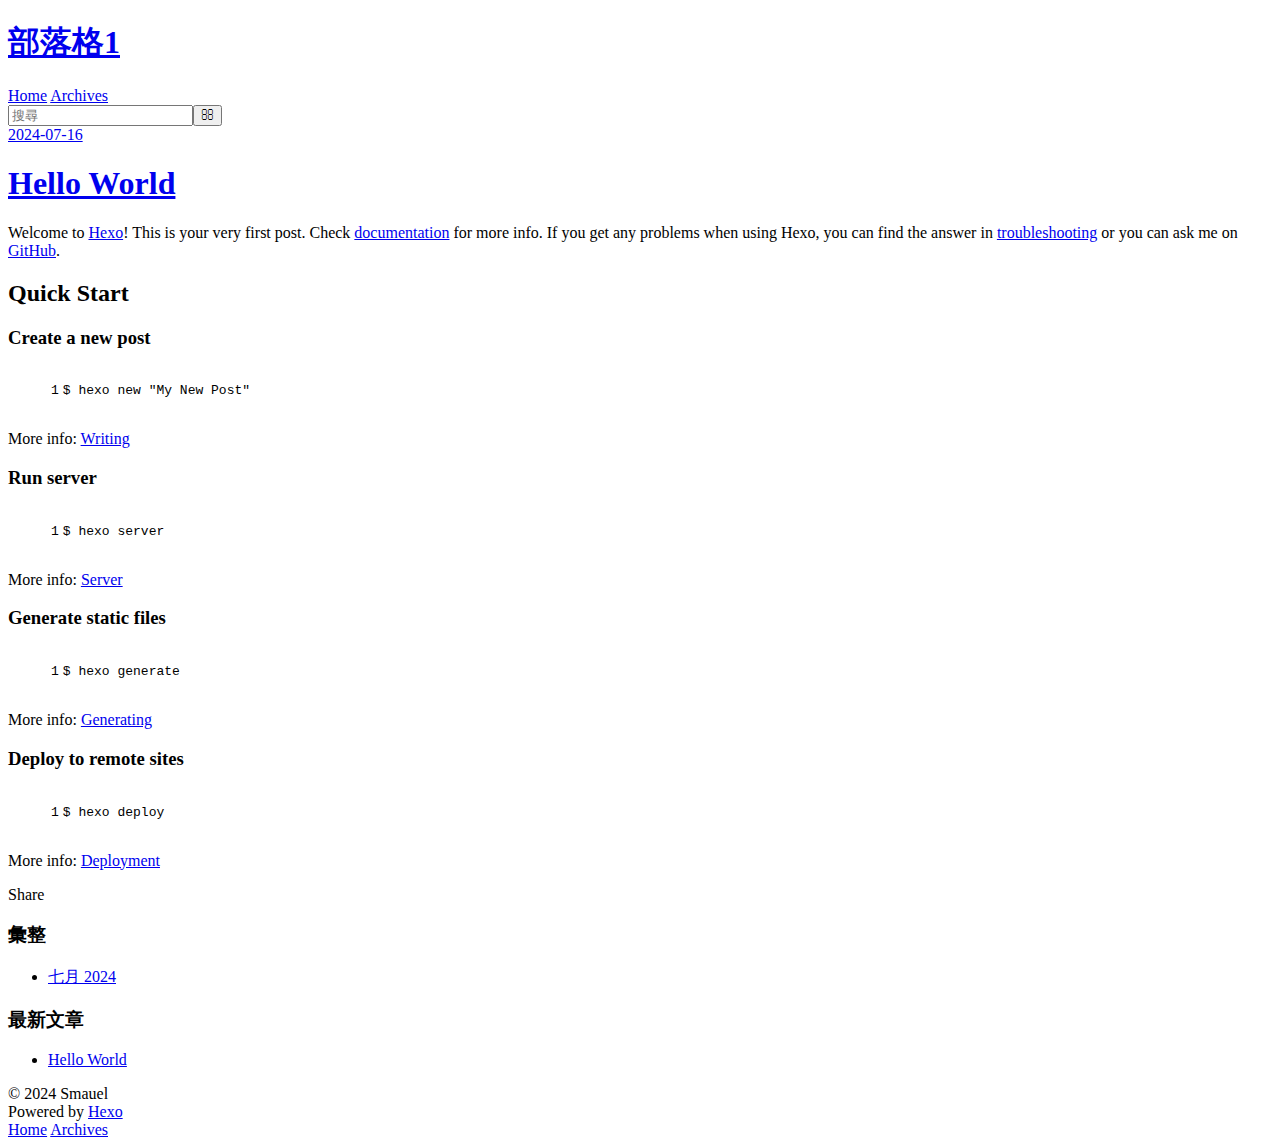
==== index.html @ ce34781a "Site updated: 2024-07-16 10:35:46" ====
<!DOCTYPE html>
<html>
<head>
  <meta charset="utf-8">
  
  
  <title>部落格1</title>
  <meta name="viewport" content="width=device-width, initial-scale=1, shrink-to-fit=no">
  <meta property="og:type" content="website">
<meta property="og:title" content="部落格1">
<meta property="og:url" content="https://940223.github.io/blog/index.html">
<meta property="og:site_name" content="部落格1">
<meta property="og:locale" content="zh_TW">
<meta property="article:author" content="Smauel">
<meta name="twitter:card" content="summary">
  
    <link rel="alternate" href="/blog/atom.xml" title="部落格1" type="application/atom+xml">
  
  
    <link rel="shortcut icon" href="/blog/favicon.png">
  
  
  
<link rel="stylesheet" href="/blog/css/style.css">

  
    
<link rel="stylesheet" href="/blog/fancybox/jquery.fancybox.min.css">

  
  
<meta name="generator" content="Hexo 7.3.0"></head>

<body>
  <div id="container">
    <div id="wrap">
      <header id="header">
  <div id="banner"></div>
  <div id="header-outer" class="outer">
    <div id="header-title" class="inner">
      <h1 id="logo-wrap">
        <a href="/blog/" id="logo">部落格1</a>
      </h1>
      
    </div>
    <div id="header-inner" class="inner">
      <nav id="main-nav">
        <a id="main-nav-toggle" class="nav-icon"><span class="fa fa-bars"></span></a>
        
          <a class="main-nav-link" href="/blog/">Home</a>
        
          <a class="main-nav-link" href="/blog/archives">Archives</a>
        
      </nav>
      <nav id="sub-nav">
        
        
          <a class="nav-icon" href="/blog/atom.xml" title="RSS Feed"><span class="fa fa-rss"></span></a>
        
        <a class="nav-icon nav-search-btn" title="搜尋"><span class="fa fa-search"></span></a>
      </nav>
      <div id="search-form-wrap">
        <form action="//google.com/search" method="get" accept-charset="UTF-8" class="search-form"><input type="search" name="q" class="search-form-input" placeholder="搜尋"><button type="submit" class="search-form-submit">&#xF002;</button><input type="hidden" name="sitesearch" value="https://940223.github.io/blog"></form>
      </div>
    </div>
  </div>
</header>

      <div class="outer">
        <section id="main">
  
    <article id="post-hello-world" class="h-entry article article-type-post" itemprop="blogPost" itemscope itemtype="https://schema.org/BlogPosting">
  <div class="article-meta">
    <a href="/blog/2024/07/16/hello-world/" class="article-date">
  <time class="dt-published" datetime="2024-07-16T02:29:13.391Z" itemprop="datePublished">2024-07-16</time>
</a>
    
  </div>
  <div class="article-inner">
    
    
      <header class="article-header">
        
  
    <h1 itemprop="name">
      <a class="p-name article-title" href="/blog/2024/07/16/hello-world/">Hello World</a>
    </h1>
  

      </header>
    
    <div class="e-content article-entry" itemprop="articleBody">
      
        <p>Welcome to <a target="_blank" rel="noopener" href="https://hexo.io/">Hexo</a>! This is your very first post. Check <a target="_blank" rel="noopener" href="https://hexo.io/docs/">documentation</a> for more info. If you get any problems when using Hexo, you can find the answer in <a target="_blank" rel="noopener" href="https://hexo.io/docs/troubleshooting.html">troubleshooting</a> or you can ask me on <a target="_blank" rel="noopener" href="https://github.com/hexojs/hexo/issues">GitHub</a>.</p>
<h2 id="Quick-Start"><a href="#Quick-Start" class="headerlink" title="Quick Start"></a>Quick Start</h2><h3 id="Create-a-new-post"><a href="#Create-a-new-post" class="headerlink" title="Create a new post"></a>Create a new post</h3><figure class="highlight bash"><table><tr><td class="gutter"><pre><span class="line">1</span><br></pre></td><td class="code"><pre><span class="line">$ hexo new <span class="string">&quot;My New Post&quot;</span></span><br></pre></td></tr></table></figure>

<p>More info: <a target="_blank" rel="noopener" href="https://hexo.io/docs/writing.html">Writing</a></p>
<h3 id="Run-server"><a href="#Run-server" class="headerlink" title="Run server"></a>Run server</h3><figure class="highlight bash"><table><tr><td class="gutter"><pre><span class="line">1</span><br></pre></td><td class="code"><pre><span class="line">$ hexo server</span><br></pre></td></tr></table></figure>

<p>More info: <a target="_blank" rel="noopener" href="https://hexo.io/docs/server.html">Server</a></p>
<h3 id="Generate-static-files"><a href="#Generate-static-files" class="headerlink" title="Generate static files"></a>Generate static files</h3><figure class="highlight bash"><table><tr><td class="gutter"><pre><span class="line">1</span><br></pre></td><td class="code"><pre><span class="line">$ hexo generate</span><br></pre></td></tr></table></figure>

<p>More info: <a target="_blank" rel="noopener" href="https://hexo.io/docs/generating.html">Generating</a></p>
<h3 id="Deploy-to-remote-sites"><a href="#Deploy-to-remote-sites" class="headerlink" title="Deploy to remote sites"></a>Deploy to remote sites</h3><figure class="highlight bash"><table><tr><td class="gutter"><pre><span class="line">1</span><br></pre></td><td class="code"><pre><span class="line">$ hexo deploy</span><br></pre></td></tr></table></figure>

<p>More info: <a target="_blank" rel="noopener" href="https://hexo.io/docs/one-command-deployment.html">Deployment</a></p>

      
    </div>
    <footer class="article-footer">
      <a data-url="https://940223.github.io/blog/2024/07/16/hello-world/" data-id="clynsx07u0000ykgx3oxr4nug" data-title="Hello World" class="article-share-link"><span class="fa fa-share">Share</span></a>
      
      
      
    </footer>
  </div>
  
</article>



  


</section>
        
          <aside id="sidebar">
  
    

  
    

  
    
  
    
  <div class="widget-wrap">
    <h3 class="widget-title">彙整</h3>
    <div class="widget">
      <ul class="archive-list"><li class="archive-list-item"><a class="archive-list-link" href="/blog/archives/2024/07/">七月 2024</a></li></ul>
    </div>
  </div>


  
    
  <div class="widget-wrap">
    <h3 class="widget-title">最新文章</h3>
    <div class="widget">
      <ul>
        
          <li>
            <a href="/blog/2024/07/16/hello-world/">Hello World</a>
          </li>
        
      </ul>
    </div>
  </div>

  
</aside>
        
      </div>
      <footer id="footer">
  
  <div class="outer">
    <div id="footer-info" class="inner">
      
      &copy; 2024 Smauel<br>
      Powered by <a href="https://hexo.io/" target="_blank">Hexo</a>
    </div>
  </div>
</footer>

    </div>
    <nav id="mobile-nav">
  
    <a href="/blog/" class="mobile-nav-link">Home</a>
  
    <a href="/blog/archives" class="mobile-nav-link">Archives</a>
  
</nav>
    


<script src="/blog/js/jquery-3.6.4.min.js"></script>



  
<script src="/blog/fancybox/jquery.fancybox.min.js"></script>




<script src="/blog/js/script.js"></script>





  </div>
</body>
</html>
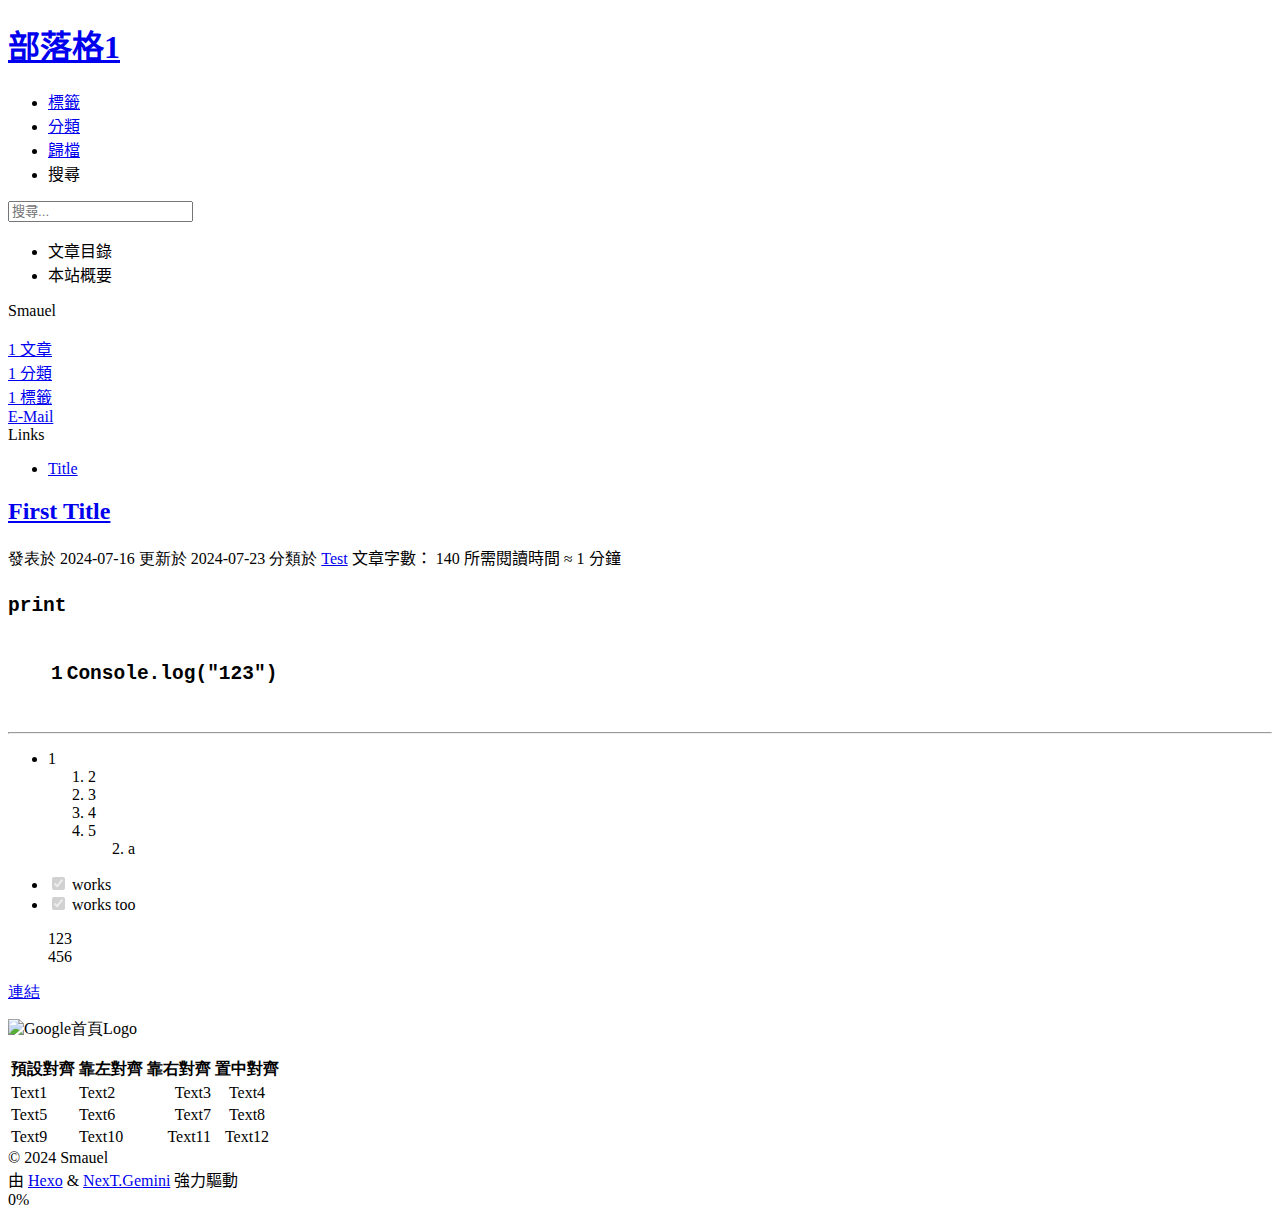
==== commit a6df73ef: "Site updated: 2024-07-23 02:13:06" ====
--- a/index.html
+++ b/index.html
@@ -1,205 +1,410 @@
 <!DOCTYPE html>
-<html>
+<html lang="zh-TW">
 <head>
-  <meta charset="utf-8">
-  
-  
-  <title>部落格1</title>
-  <meta name="viewport" content="width=device-width, initial-scale=1, shrink-to-fit=no">
-  <meta property="og:type" content="website">
+  <meta charset="UTF-8">
+<meta name="viewport" content="width=device-width">
+<meta name="theme-color" content="#222" media="(prefers-color-scheme: light)">
+<meta name="theme-color" content="#222" media="(prefers-color-scheme: dark)"><meta name="generator" content="Hexo 7.3.0">
+
+  <link rel="apple-touch-icon" sizes="180x180" href="/blog/images/apple-touch-icon-next.png">
+  <link rel="icon" type="image/png" sizes="32x32" href="/blog/images/favicon-32x32-next.png">
+  <link rel="icon" type="image/png" sizes="16x16" href="/blog/images/favicon-16x16-next.png">
+  <link rel="mask-icon" href="/blog/images/logo.svg" color="#222">
+
+<link rel="stylesheet" href="/blog/css/main.css">
+
+<link rel="stylesheet" href="https://fonts.googleapis.com/css?family=JetBrains+Mono:300,300italic,400,400italic,700,700italic&display=swap&subset=latin,latin-ext">
+
+<link rel="stylesheet" href="https://cdnjs.cloudflare.com/ajax/libs/font-awesome/6.5.2/css/all.min.css" integrity="sha256-XOqroi11tY4EFQMR9ZYwZWKj5ZXiftSx36RRuC3anlA=" crossorigin="anonymous">
+  <link rel="stylesheet" href="https://cdnjs.cloudflare.com/ajax/libs/animate.css/3.1.1/animate.min.css" integrity="sha256-PR7ttpcvz8qrF57fur/yAx1qXMFJeJFiA6pSzWi0OIE=" crossorigin="anonymous">
+  <link rel="stylesheet" href="https://cdnjs.cloudflare.com/ajax/libs/fancyapps-ui/5.0.31/fancybox/fancybox.css" integrity="sha256-gkQVf8UKZgQ0HyuxL/VnacadJ+D2Kox2TCEBuNQg5+w=" crossorigin="anonymous">
+
+<script class="next-config" data-name="main" type="application/json">{"hostname":"940223.github.io","root":"/blog/","images":"/blog/images","scheme":"Gemini","darkmode":true,"version":"8.20.0","exturl":false,"sidebar":{"position":"right","width_expanded":320,"width_dual_column":240,"display":"always","padding":18,"offset":12},"copycode":{"enable":false,"style":null},"fold":{"enable":false,"height":500},"bookmark":{"enable":false,"color":"#222","save":"auto"},"mediumzoom":false,"lazyload":false,"pangu":false,"comments":{"style":"tabs","active":null,"storage":true,"lazyload":false,"nav":null},"stickytabs":false,"motion":{"enable":true,"async":false,"transition":{"menu_item":"fadeInDown","post_block":"fadeIn","post_header":"fadeInDown","post_body":"fadeInDown","coll_header":"fadeInLeft","sidebar":"fadeInUp"}},"i18n":{"placeholder":"搜尋...","empty":"我們無法找到任何有關 ${query} 的搜索結果","hits_time":"${hits} 找到 ${time} 個結果","hits":"找到 ${hits} 個結果"},"path":"/blog/search.xml","localsearch":{"enable":true,"trigger":"auto","top_n_per_article":1,"unescape":false,"preload":true}}</script><script src="/blog/js/config.js"></script>
+
+    <meta property="og:type" content="website">
 <meta property="og:title" content="部落格1">
 <meta property="og:url" content="https://940223.github.io/blog/index.html">
 <meta property="og:site_name" content="部落格1">
 <meta property="og:locale" content="zh_TW">
 <meta property="article:author" content="Smauel">
 <meta name="twitter:card" content="summary">
-  
-    <link rel="alternate" href="/blog/atom.xml" title="部落格1" type="application/atom+xml">
-  
-  
-    <link rel="shortcut icon" href="/blog/favicon.png">
-  
-  
-  
-<link rel="stylesheet" href="/blog/css/style.css">
-
-  
-    
-<link rel="stylesheet" href="/blog/fancybox/jquery.fancybox.min.css">
-
-  
-  
-<meta name="generator" content="Hexo 7.3.0"></head>
-
-<body>
-  <div id="container">
-    <div id="wrap">
-      <header id="header">
-  <div id="banner"></div>
-  <div id="header-outer" class="outer">
-    <div id="header-title" class="inner">
-      <h1 id="logo-wrap">
-        <a href="/blog/" id="logo">部落格1</a>
-      </h1>
+
+
+<link rel="canonical" href="https://940223.github.io/blog/">
+
+
+
+<script class="next-config" data-name="page" type="application/json">{"sidebar":"","isHome":true,"isPost":false,"lang":"zh-TW","comments":"","permalink":"","path":"index.html","title":""}</script>
+
+<script class="next-config" data-name="calendar" type="application/json">""</script>
+<title>部落格1</title>
+  
+
+
+
+
+
+
+
+
+  <noscript>
+    <link rel="stylesheet" href="/blog/css/noscript.css">
+  </noscript>
+</head>
+
+<body itemscope itemtype="http://schema.org/WebPage" class="use-motion">
+  <div class="headband"></div>
+
+  <main class="main">
+    <div class="column">
+      <header class="header" itemscope itemtype="http://schema.org/WPHeader"><div class="site-brand-container">
+  <div class="site-nav-toggle">
+    <div class="toggle" aria-label="切換導航欄" role="button">
+        <span class="toggle-line"></span>
+        <span class="toggle-line"></span>
+        <span class="toggle-line"></span>
+    </div>
+  </div>
+
+  <div class="site-meta">
+
+    <a href="/blog/" class="brand" rel="start">
+      <i class="logo-line"></i>
+      <h1 class="site-title">部落格1</h1>
+      <i class="logo-line"></i>
+    </a>
+  </div>
+
+  <div class="site-nav-right">
+    <div class="toggle popup-trigger" aria-label="搜尋" role="button">
+        <i class="fa fa-search fa-fw fa-lg"></i>
+    </div>
+  </div>
+</div>
+
+
+
+<nav class="site-nav">
+  <ul class="main-menu menu"><li class="menu-item menu-item-tags"><a href="/blog/tags/" rel="section"><i class="fa fa-tags fa-fw"></i>標籤</a></li><li class="menu-item menu-item-categories"><a href="/blog/categories/" rel="section"><i class="fa fa-th fa-fw"></i>分類</a></li><li class="menu-item menu-item-archives"><a href="/blog/archives/" rel="section"><i class="fa fa-archive fa-fw"></i>歸檔</a></li>
+      <li class="menu-item menu-item-search">
+        <a role="button" class="popup-trigger"><i class="fa fa-search fa-fw"></i>搜尋
+        </a>
+      </li>
+  </ul>
+</nav>
+
+
+
+  <div class="search-pop-overlay">
+    <div class="popup search-popup"><div class="search-header">
+  <span class="search-icon">
+    <i class="fa fa-search"></i>
+  </span>
+  <div class="search-input-container">
+    <input autocomplete="off" autocapitalize="off" maxlength="80"
+           placeholder="搜尋..." spellcheck="false"
+           type="search" class="search-input">
+  </div>
+  <span class="popup-btn-close" role="button">
+    <i class="fa fa-times-circle"></i>
+  </span>
+</div>
+<div class="search-result-container no-result">
+  <div class="search-result-icon">
+    <i class="fa fa-spinner fa-pulse fa-5x"></i>
+  </div>
+</div>
+
+    </div>
+  </div>
+
+</header>
+        
+  
+  <aside class="sidebar">
+
+    <div class="sidebar-inner sidebar-overview-active">
+      <ul class="sidebar-nav">
+        <li class="sidebar-nav-toc">
+          文章目錄
+        </li>
+        <li class="sidebar-nav-overview">
+          本站概要
+        </li>
+      </ul>
+
+      <div class="sidebar-panel-container">
+        <!--noindex-->
+        <div class="post-toc-wrap sidebar-panel">
+        </div>
+        <!--/noindex-->
+
+        <div class="site-overview-wrap sidebar-panel">
+          <div class="site-author animated" itemprop="author" itemscope itemtype="http://schema.org/Person">
+  <p class="site-author-name" itemprop="name">Smauel</p>
+  <div class="site-description" itemprop="description"></div>
+</div>
+<div class="site-state-wrap animated">
+  <nav class="site-state">
+      <div class="site-state-item site-state-posts">
+        <a href="/blog/archives/">
+          <span class="site-state-item-count">1</span>
+          <span class="site-state-item-name">文章</span>
+        </a>
+      </div>
+      <div class="site-state-item site-state-categories">
+          <a href="/blog/categories/">
+        <span class="site-state-item-count">1</span>
+        <span class="site-state-item-name">分類</span></a>
+      </div>
+      <div class="site-state-item site-state-tags">
+          <a href="/blog/tags/">
+        <span class="site-state-item-count">1</span>
+        <span class="site-state-item-name">標籤</span></a>
+      </div>
+  </nav>
+</div>
+  <div class="links-of-author animated">
+      <span class="links-of-author-item">
+        <a href="mailto:940223@gmail.com" title="E-Mail → mailto:940223@gmail.com" rel="noopener me" target="_blank"><i class="fa fa-envelope fa-fw"></i>E-Mail</a>
+      </span>
+  </div>
+
+        </div>
+      </div>
+    </div>
+
+    
+    <div class="sidebar-inner sidebar-blogroll">
+      <div class="links-of-blogroll animated">
+        <div class="links-of-blogroll-title"><i class="fa fa-globe fa-fw"></i>
+          Links
+        </div>
+        <ul class="links-of-blogroll-list">
+            <li class="links-of-blogroll-item">
+              <a href="https://example.com/" title="https:&#x2F;&#x2F;example.com" rel="noopener" target="_blank">Title</a>
+            </li>
+        </ul>
+      </div>
+    </div>
+  </aside>
+
+
+    </div>
+
+    <div class="main-inner index posts-expand">
+
+    
+
+
+<div class="post-block">
+  
+  
+
+  <article itemscope itemtype="http://schema.org/Article" class="post-content" lang="">
+    <link itemprop="mainEntityOfPage" href="https://940223.github.io/blog/2024/07/16/First-Article/">
+
+    <span hidden itemprop="author" itemscope itemtype="http://schema.org/Person">
+      <meta itemprop="image" content="/blog/images/avatar.gif">
+      <meta itemprop="name" content="Smauel">
+    </span>
+
+    <span hidden itemprop="publisher" itemscope itemtype="http://schema.org/Organization">
+      <meta itemprop="name" content="部落格1">
+      <meta itemprop="description" content="">
+    </span>
+
+    <span hidden itemprop="post" itemscope itemtype="http://schema.org/CreativeWork">
+      <meta itemprop="name" content="undefined | 部落格1">
+      <meta itemprop="description" content="">
+    </span>
+      <header class="post-header">
+        <h2 class="post-title" itemprop="name headline">
+          <a href="/blog/2024/07/16/First-Article/" class="post-title-link" itemprop="url">First Title</a>
+        </h2>
+
+        <div class="post-meta-container">
+          <div class="post-meta">
+    <span class="post-meta-item">
+      <span class="post-meta-item-icon">
+        <i class="far fa-calendar"></i>
+      </span>
+      <span class="post-meta-item-text">發表於</span>
+
+      <time title="創建時間：2024-07-16 11:10:00" itemprop="dateCreated datePublished" datetime="2024-07-16T11:10:00+00:00">2024-07-16</time>
+    </span>
+    <span class="post-meta-item">
+      <span class="post-meta-item-icon">
+        <i class="far fa-calendar-check"></i>
+      </span>
+      <span class="post-meta-item-text">更新於</span>
+      <time title="修改時間：2024-07-23 02:12:48" itemprop="dateModified" datetime="2024-07-23T02:12:48+00:00">2024-07-23</time>
+    </span>
+    <span class="post-meta-item">
+      <span class="post-meta-item-icon">
+        <i class="far fa-folder"></i>
+      </span>
+      <span class="post-meta-item-text">分類於</span>
+        <span itemprop="about" itemscope itemtype="http://schema.org/Thing">
+          <a href="/blog/categories/Test/" itemprop="url" rel="index"><span itemprop="name">Test</span></a>
+        </span>
+    </span>
+
+  
+    <span class="post-meta-break"></span>
+    <span class="post-meta-item" title="文章字數">
+      <span class="post-meta-item-icon">
+        <i class="far fa-file-word"></i>
+      </span>
+      <span class="post-meta-item-text">文章字數：</span>
+      <span>140</span>
+    </span>
+    <span class="post-meta-item" title="所需閱讀時間">
+      <span class="post-meta-item-icon">
+        <i class="far fa-clock"></i>
+      </span>
+      <span class="post-meta-item-text">所需閱讀時間 &asymp;</span>
+      <span>1 分鐘</span>
+    </span>
+</div>
+
+        </div>
+      </header>
+
+    
+    
+    
+    <div class="post-body" itemprop="articleBody">
+          <h2 id="print"><a href="#print" class="headerlink" title="print"></a><code>print</code><br><figure class="highlight csharp"><table><tr><td class="gutter"><pre><span class="line">1</span><br></pre></td><td class="code"><pre><span class="line">Console.log(<span class="string">&quot;123&quot;</span>)</span><br></pre></td></tr></table></figure></h2><hr>
+<ul>
+<li>1<ol>
+<li>2</li>
+<li>3</li>
+<li>4</li>
+<li>5<ol start="2">
+<li>a</li>
+</ol>
+</li>
+</ol>
+</li>
+</ul>
+<ul>
+<li><input checked="" disabled="" type="checkbox"> works</li>
+<li><input checked="" disabled="" type="checkbox"> works too</li>
+</ul>
+<blockquote>
+<p>123<br>456</p>
+</blockquote>
+<p><a href="https://940223.github.io/blog/">連結</a></p>
+<p><img src="https://www.google.com/images/branding/googlelogo/1x/googlelogo_color_272x92dp.png" alt="Google首頁Logo"></p>
+<table>
+<thead>
+<tr>
+<th>預設對齊</th>
+<th align="left">靠左對齊</th>
+<th align="right">靠右對齊</th>
+<th align="center">置中對齊</th>
+</tr>
+</thead>
+<tbody><tr>
+<td>Text1</td>
+<td align="left">Text2</td>
+<td align="right">Text3</td>
+<td align="center">Text4</td>
+</tr>
+<tr>
+<td>Text5</td>
+<td align="left">Text6</td>
+<td align="right">Text7</td>
+<td align="center">Text8</td>
+</tr>
+<tr>
+<td>Text9</td>
+<td align="left">Text10</td>
+<td align="right">Text11</td>
+<td align="center">Text12</td>
+</tr>
+</tbody></table>
+
       
     </div>
-    <div id="header-inner" class="inner">
-      <nav id="main-nav">
-        <a id="main-nav-toggle" class="nav-icon"><span class="fa fa-bars"></span></a>
-        
-          <a class="main-nav-link" href="/blog/">Home</a>
-        
-          <a class="main-nav-link" href="/blog/archives">Archives</a>
-        
-      </nav>
-      <nav id="sub-nav">
-        
-        
-          <a class="nav-icon" href="/blog/atom.xml" title="RSS Feed"><span class="fa fa-rss"></span></a>
-        
-        <a class="nav-icon nav-search-btn" title="搜尋"><span class="fa fa-search"></span></a>
-      </nav>
-      <div id="search-form-wrap">
-        <form action="//google.com/search" method="get" accept-charset="UTF-8" class="search-form"><input type="search" name="q" class="search-form-input" placeholder="搜尋"><button type="submit" class="search-form-submit">&#xF002;</button><input type="hidden" name="sitesearch" value="https://940223.github.io/blog"></form>
-      </div>
-    </div>
-  </div>
-</header>
-
-      <div class="outer">
-        <section id="main">
-  
-    <article id="post-hello-world" class="h-entry article article-type-post" itemprop="blogPost" itemscope itemtype="https://schema.org/BlogPosting">
-  <div class="article-meta">
-    <a href="/blog/2024/07/16/hello-world/" class="article-date">
-  <time class="dt-published" datetime="2024-07-16T02:29:13.391Z" itemprop="datePublished">2024-07-16</time>
-</a>
-    
-  </div>
-  <div class="article-inner">
-    
-    
-      <header class="article-header">
-        
-  
-    <h1 itemprop="name">
-      <a class="p-name article-title" href="/blog/2024/07/16/hello-world/">Hello World</a>
-    </h1>
-  
-
-      </header>
-    
-    <div class="e-content article-entry" itemprop="articleBody">
-      
-        <p>Welcome to <a target="_blank" rel="noopener" href="https://hexo.io/">Hexo</a>! This is your very first post. Check <a target="_blank" rel="noopener" href="https://hexo.io/docs/">documentation</a> for more info. If you get any problems when using Hexo, you can find the answer in <a target="_blank" rel="noopener" href="https://hexo.io/docs/troubleshooting.html">troubleshooting</a> or you can ask me on <a target="_blank" rel="noopener" href="https://github.com/hexojs/hexo/issues">GitHub</a>.</p>
-<h2 id="Quick-Start"><a href="#Quick-Start" class="headerlink" title="Quick Start"></a>Quick Start</h2><h3 id="Create-a-new-post"><a href="#Create-a-new-post" class="headerlink" title="Create a new post"></a>Create a new post</h3><figure class="highlight bash"><table><tr><td class="gutter"><pre><span class="line">1</span><br></pre></td><td class="code"><pre><span class="line">$ hexo new <span class="string">&quot;My New Post&quot;</span></span><br></pre></td></tr></table></figure>
-
-<p>More info: <a target="_blank" rel="noopener" href="https://hexo.io/docs/writing.html">Writing</a></p>
-<h3 id="Run-server"><a href="#Run-server" class="headerlink" title="Run server"></a>Run server</h3><figure class="highlight bash"><table><tr><td class="gutter"><pre><span class="line">1</span><br></pre></td><td class="code"><pre><span class="line">$ hexo server</span><br></pre></td></tr></table></figure>
-
-<p>More info: <a target="_blank" rel="noopener" href="https://hexo.io/docs/server.html">Server</a></p>
-<h3 id="Generate-static-files"><a href="#Generate-static-files" class="headerlink" title="Generate static files"></a>Generate static files</h3><figure class="highlight bash"><table><tr><td class="gutter"><pre><span class="line">1</span><br></pre></td><td class="code"><pre><span class="line">$ hexo generate</span><br></pre></td></tr></table></figure>
-
-<p>More info: <a target="_blank" rel="noopener" href="https://hexo.io/docs/generating.html">Generating</a></p>
-<h3 id="Deploy-to-remote-sites"><a href="#Deploy-to-remote-sites" class="headerlink" title="Deploy to remote sites"></a>Deploy to remote sites</h3><figure class="highlight bash"><table><tr><td class="gutter"><pre><span class="line">1</span><br></pre></td><td class="code"><pre><span class="line">$ hexo deploy</span><br></pre></td></tr></table></figure>
-
-<p>More info: <a target="_blank" rel="noopener" href="https://hexo.io/docs/one-command-deployment.html">Deployment</a></p>
-
-      
-    </div>
-    <footer class="article-footer">
-      <a data-url="https://940223.github.io/blog/2024/07/16/hello-world/" data-id="clynsx07u0000ykgx3oxr4nug" data-title="Hello World" class="article-share-link"><span class="fa fa-share">Share</span></a>
-      
-      
+
+    
+    
+    
+
+    <footer class="post-footer">
+        <div class="post-eof"></div>
       
     </footer>
-  </div>
-  
-</article>
-
-
-
-  
-
-
-</section>
-        
-          <aside id="sidebar">
-  
-    
-
-  
-    
-
-  
-    
-  
-    
-  <div class="widget-wrap">
-    <h3 class="widget-title">彙整</h3>
-    <div class="widget">
-      <ul class="archive-list"><li class="archive-list-item"><a class="archive-list-link" href="/blog/archives/2024/07/">七月 2024</a></li></ul>
-    </div>
-  </div>
-
-
-  
-    
-  <div class="widget-wrap">
-    <h3 class="widget-title">最新文章</h3>
-    <div class="widget">
-      <ul>
-        
-          <li>
-            <a href="/blog/2024/07/16/hello-world/">Hello World</a>
-          </li>
-        
-      </ul>
-    </div>
-  </div>
-
-  
-</aside>
-        
-      </div>
-      <footer id="footer">
-  
-  <div class="outer">
-    <div id="footer-info" class="inner">
-      
-      &copy; 2024 Smauel<br>
-      Powered by <a href="https://hexo.io/" target="_blank">Hexo</a>
-    </div>
-  </div>
-</footer>
-
-    </div>
-    <nav id="mobile-nav">
-  
-    <a href="/blog/" class="mobile-nav-link">Home</a>
-  
-    <a href="/blog/archives" class="mobile-nav-link">Archives</a>
-  
-</nav>
-    
-
-
-<script src="/blog/js/jquery-3.6.4.min.js"></script>
-
-
-
-  
-<script src="/blog/fancybox/jquery.fancybox.min.js"></script>
-
-
-
-
-<script src="/blog/js/script.js"></script>
-
-
-
-
-
-  </div>
+  </article>
+</div>
+
+
+
+
+
+</div>
+  </main>
+
+  <footer class="footer">
+    <div class="footer-inner">
+
+  <div class="copyright">
+    &copy; 
+    <span itemprop="copyrightYear">2024</span>
+    <span class="with-love">
+      <i class="fa fa-heart"></i>
+    </span>
+    <span class="author" itemprop="copyrightHolder">Smauel</span>
+  </div>
+  <div class="powered-by">由 <a href="https://hexo.io/" rel="noopener" target="_blank">Hexo</a> & <a href="https://theme-next.js.org/" rel="noopener" target="_blank">NexT.Gemini</a> 強力驅動
+  </div>
+
+    </div>
+  </footer>
+
+  
+  <div class="toggle sidebar-toggle" role="button">
+    <span class="toggle-line"></span>
+    <span class="toggle-line"></span>
+    <span class="toggle-line"></span>
+  </div>
+  <div class="sidebar-dimmer"></div>
+  <div class="back-to-top" role="button" aria-label="回到頂端">
+    <i class="fa fa-arrow-up fa-lg"></i>
+    <span>0%</span>
+  </div>
+
+<noscript>
+  <div class="noscript-warning">Theme NexT works best with JavaScript enabled</div>
+</noscript>
+
+
+  
+  <script src="https://cdnjs.cloudflare.com/ajax/libs/animejs/3.2.1/anime.min.js" integrity="sha256-XL2inqUJaslATFnHdJOi9GfQ60on8Wx1C2H8DYiN1xY=" crossorigin="anonymous"></script>
+  <script src="https://cdnjs.cloudflare.com/ajax/libs/next-theme-pjax/0.6.0/pjax.min.js" integrity="sha256-vxLn1tSKWD4dqbMRyv940UYw4sXgMtYcK6reefzZrao=" crossorigin="anonymous"></script>
+  <script src="https://cdnjs.cloudflare.com/ajax/libs/fancyapps-ui/5.0.31/fancybox/fancybox.umd.js" integrity="sha256-a+H7FYzJv6oU2hfsfDGM2Ohw/cR9v+hPfxHCLdmCrE8=" crossorigin="anonymous"></script>
+<script src="/blog/js/comments.js"></script><script src="/blog/js/utils.js"></script><script src="/blog/js/motion.js"></script><script src="/blog/js/sidebar.js"></script><script src="/blog/js/next-boot.js"></script><script src="/blog/js/pjax.js"></script>
+
+  <script src="https://cdnjs.cloudflare.com/ajax/libs/hexo-generator-searchdb/1.4.1/search.js" integrity="sha256-1kfA5uHPf65M5cphT2dvymhkuyHPQp5A53EGZOnOLmc=" crossorigin="anonymous"></script>
+<script src="/blog/js/third-party/search/local-search.js"></script>
+
+
+
+
+  <script src="/blog/js/third-party/fancybox.js"></script>
+
+
+
+  
+
+
+
+
+  <script src="https://cdnjs.cloudflare.com/ajax/libs/quicklink/2.3.0/quicklink.umd.js" integrity="sha256-yvJQOINiH9fWemHn0vCA5lsHWJaHs6/ZmO+1Ft04SvM=" crossorigin="anonymous"></script>
+  <script class="next-config" data-name="quicklink" type="application/json">{"enable":true,"home":true,"archive":true,"delay":true,"timeout":3000,"priority":true,"url":"https://940223.github.io/blog/"}</script>
+  <script src="/blog/js/third-party/quicklink.js"></script>
+
 </body>
-</html>+</html>
